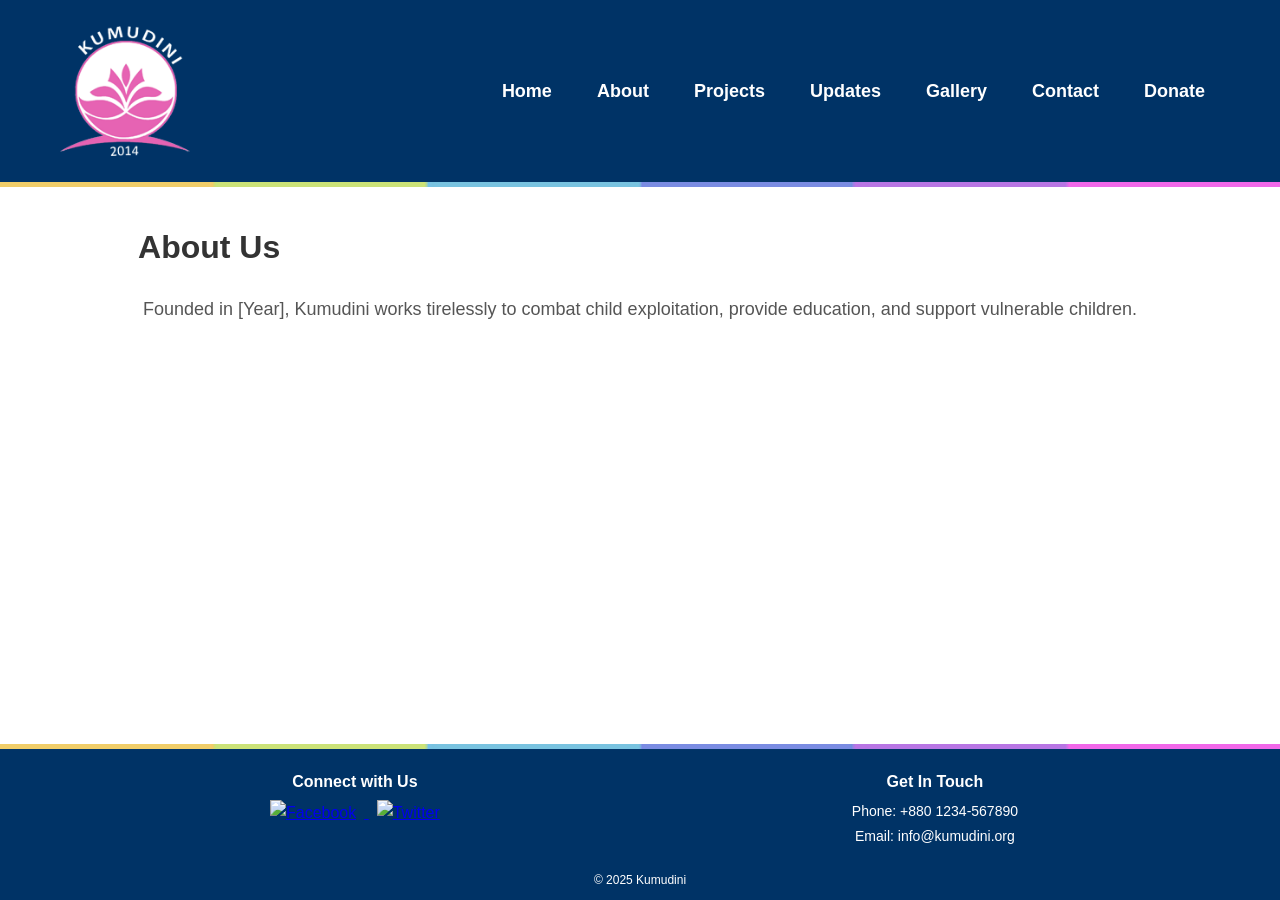
==== about.html @ 83e4e0fc "Updated Kumudini Website" ====
<!DOCTYPE html>
<html lang="en">
<head>
    <meta charset="UTF-8">
    <meta name="viewport" content="width=device-width, initial-scale=1.0">
    <title>About Us - Kumudini</title>
    <link rel="stylesheet" href="about.css">
</head>
<body>
    <header>
        <div class="header-content">
            <img src="logo_kumudini.png" alt="Kumudini Logo" class="logo">
            <nav>
                <a href="index.html" class="nav-btn">Home</a>
                <a href="about.html" class="nav-btn active">About</a>
                <a href="projects.html" class="nav-btn">Projects</a>
                <a href="updates.html" class="nav-btn">Updates</a>
                <a href="gallery.html" class="nav-btn">Gallery</a>
                <a href="contact.html" class="nav-btn">Contact</a>
                <a href="donate.html" class="nav-btn">Donate</a>
            </nav>
        </div>
    </header>
    <hr class="rainbow-line"> <!-- Rainbow line after header -->

    <main class="about-container">
        <h1>About Us</h1>
        <p>Founded in [Year], Kumudini works tirelessly to combat child exploitation, provide education, and support vulnerable children.</p>
    </main>

    <hr class="rainbow-line"> <!-- Rainbow line before footer -->
    <footer>
        <div class="footer-content">
            <div class="connect-with-us">
                <h3>Connect with Us</h3>
                <a href="https://www.facebook.com/KumudiniNepal" target="_blank">
                    <img src="https://upload.wikimedia.org/wikipedia/commons/5/51/Facebook_f_logo_%282019%29.svg" alt="Facebook" class="social-icon">
                </a>
                <a href="https://twitter.com/kumudininepal" target="_blank">
                    <img src="https://upload.wikimedia.org/wikipedia/commons/6/6f/Logo_of_Twitter.svg" alt="Twitter" class="social-icon">
                </a>
            </div>
            <div class="get-in-touch">
                <h3>Get In Touch</h3>
                <p>Phone: +880 1234-567890</p>
                <p>Email: <a href="mailto:info@kumudini.org">info@kumudini.org</a></p>
            </div>
            <p class="copyright">© 2025 Kumudini</p>
        </div>
    </footer>
</body>
</html>
---- about.css ----
/* Reset default styles */
* {
    margin: 0;
    padding: 0;
    box-sizing: border-box;
}

body {
    font-family: Arial, sans-serif;
    line-height: 1.6;
    min-height: 100vh;
    display: flex;
    flex-direction: column;
}

/* Header Styles */
header {
    background-color: #003366;
    padding: 26px 0;
    width: 100%;
}

.header-content {
    display: flex;
    align-items: center;
    justify-content: space-between;
    max-width: 1200px;
    margin: 0 auto;
    padding: 0 20px;
}

.logo {
    height: 130px;
    width: auto;
}

nav {
    display: flex;
    gap: 15px;
}

.nav-btn {
    color: white;
    text-decoration: none;
    font-size: 18px;
    font-weight: bold;
    padding: 8px 15px;
    transition: background-color 0.3s ease;
}

.nav-btn:hover {
    background-color: rgba(255, 255, 255, 0.1);
}

.nav-btn.active {
    border-radius: 5px;
}

.rainbow-line {
    background-image: url('clr.jpg');
    background-size: cover;
    background-position: center;
    height: 5px;
    width: 100%;
    border: none;
    margin: 0;
}

/* About Section */
.about-container {
    max-width: 1200px;
    margin: 35px auto 40px;
    padding: 0 20px;
    flex: 1; /* Allow main content to grow and push footer down */
}

.about-container h1 {
    font-size: 32px;
    color: #333;
    margin-bottom: 20px;
    text-align: left;
    transform: translateX(-5px);
}

.about-container p {
    font-size: 18px;
    color: #555;
    line-height: 1.8;
}

/* Footer */
footer {
    background-color: #003366;
    color: white;
    text-align: center;
    padding: 10px 0;
    width: 100%;
}

.footer-content {
    max-width: 1200px;
    margin: 0 auto;
    display: flex;
    flex-wrap: wrap;
    justify-content: space-around;
    align-items: flex-start;
    padding: 0 20px;
}

.connect-with-us, .get-in-touch {
    margin: 10px;
}

.connect-with-us h3, .get-in-touch h3 {
    font-size: 16px;
    margin-bottom: 5px;
    color: white;
}

.social-icon {
    width: 25px;
    height: 25px;
    margin: 0 8px;
    transition: opacity 0.3s ease;
}

.social-icon:hover {
    opacity: 0.8;
}

.get-in-touch p {
    font-size: 14px;
    margin: 3px 0;
}

.get-in-touch a {
    color: white;
    text-decoration: none;
}

.get-in-touch a:hover {
    text-decoration: underline;
}

.copyright {
    width: 100%;
    font-size: 12px;
    margin-top: 10px;
}

/* Responsive Design */
@media (max-width: 768px) {
    .header-content {
        flex-direction: column;
        text-align: center;
    }

    .logo {
        position: static;
        margin-bottom: 20px;
    }

    nav {
        flex-wrap: wrap;
        justify-content: center;
    }

    .about-container {
        margin-top: 250px; /* Adjust for stacked header on small screens */
    }

    .footer-content {
        flex-direction: column;
        text-align: center;
    }
}
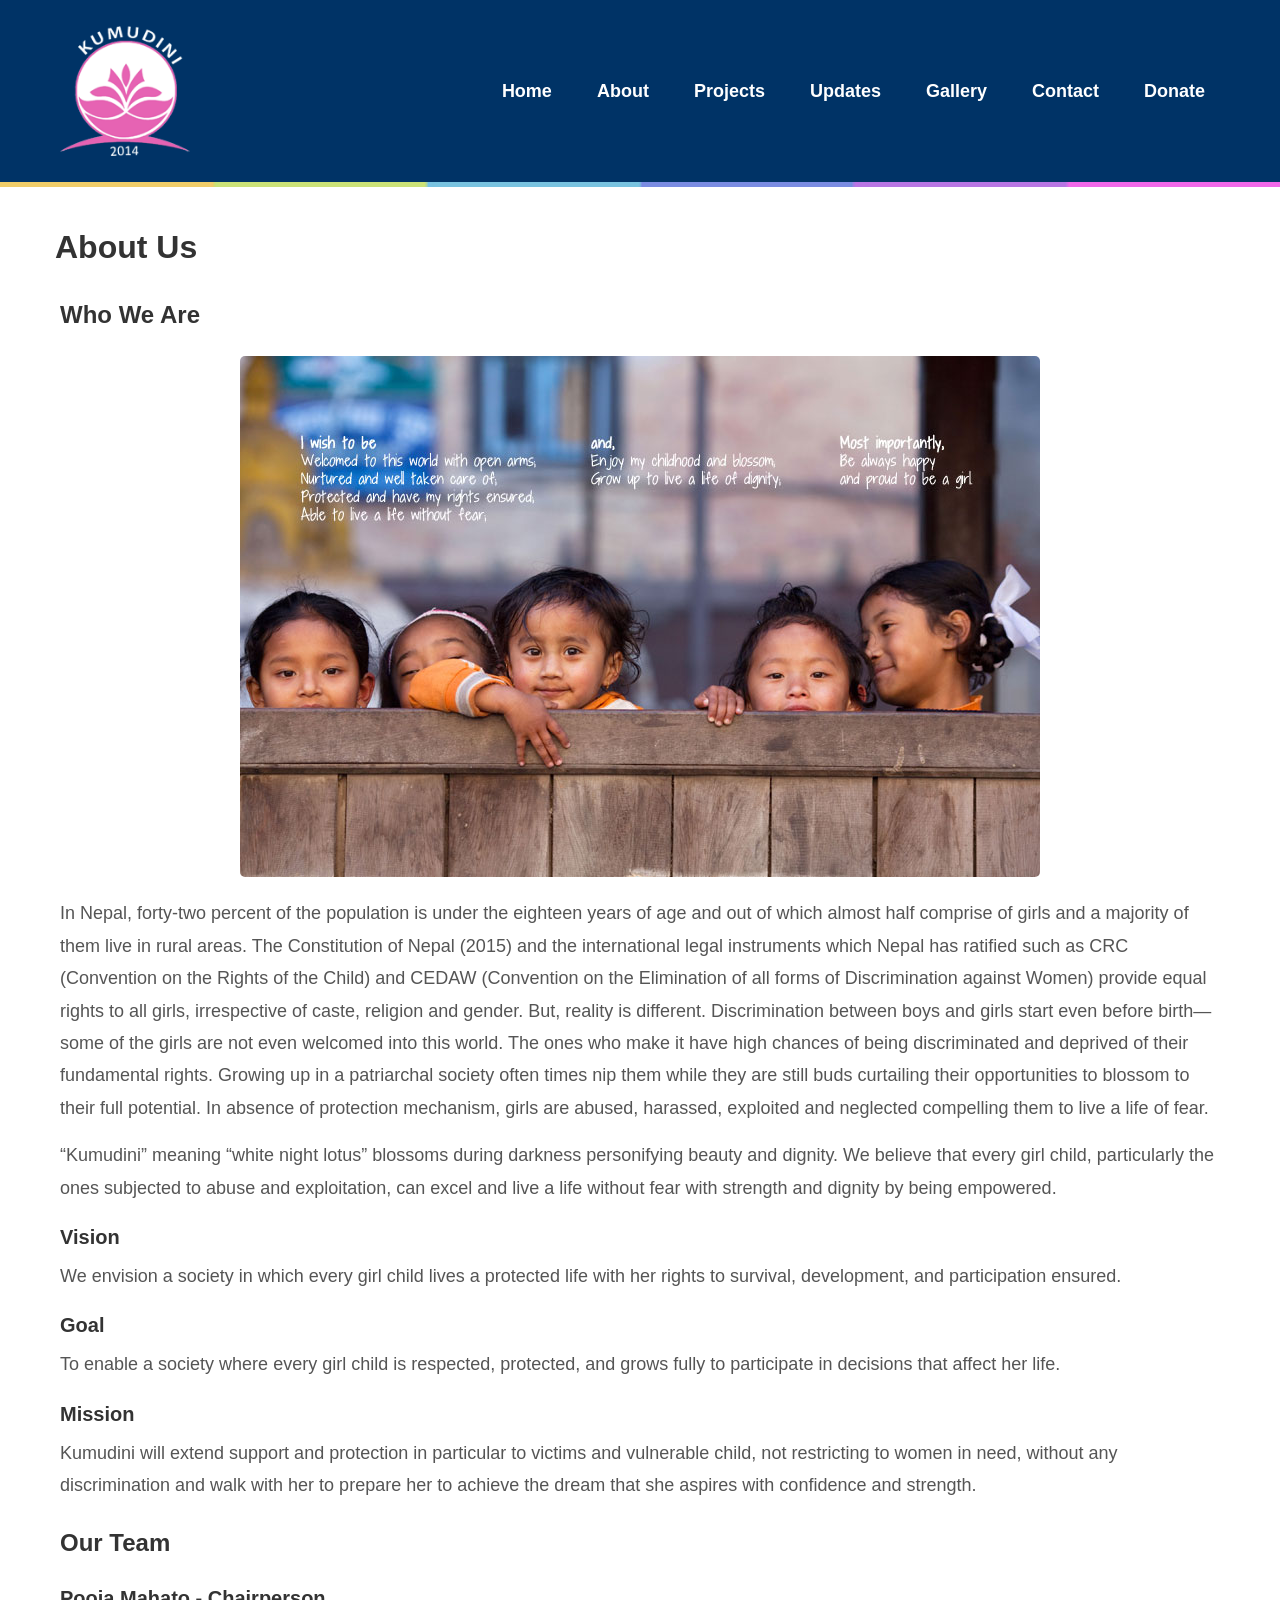
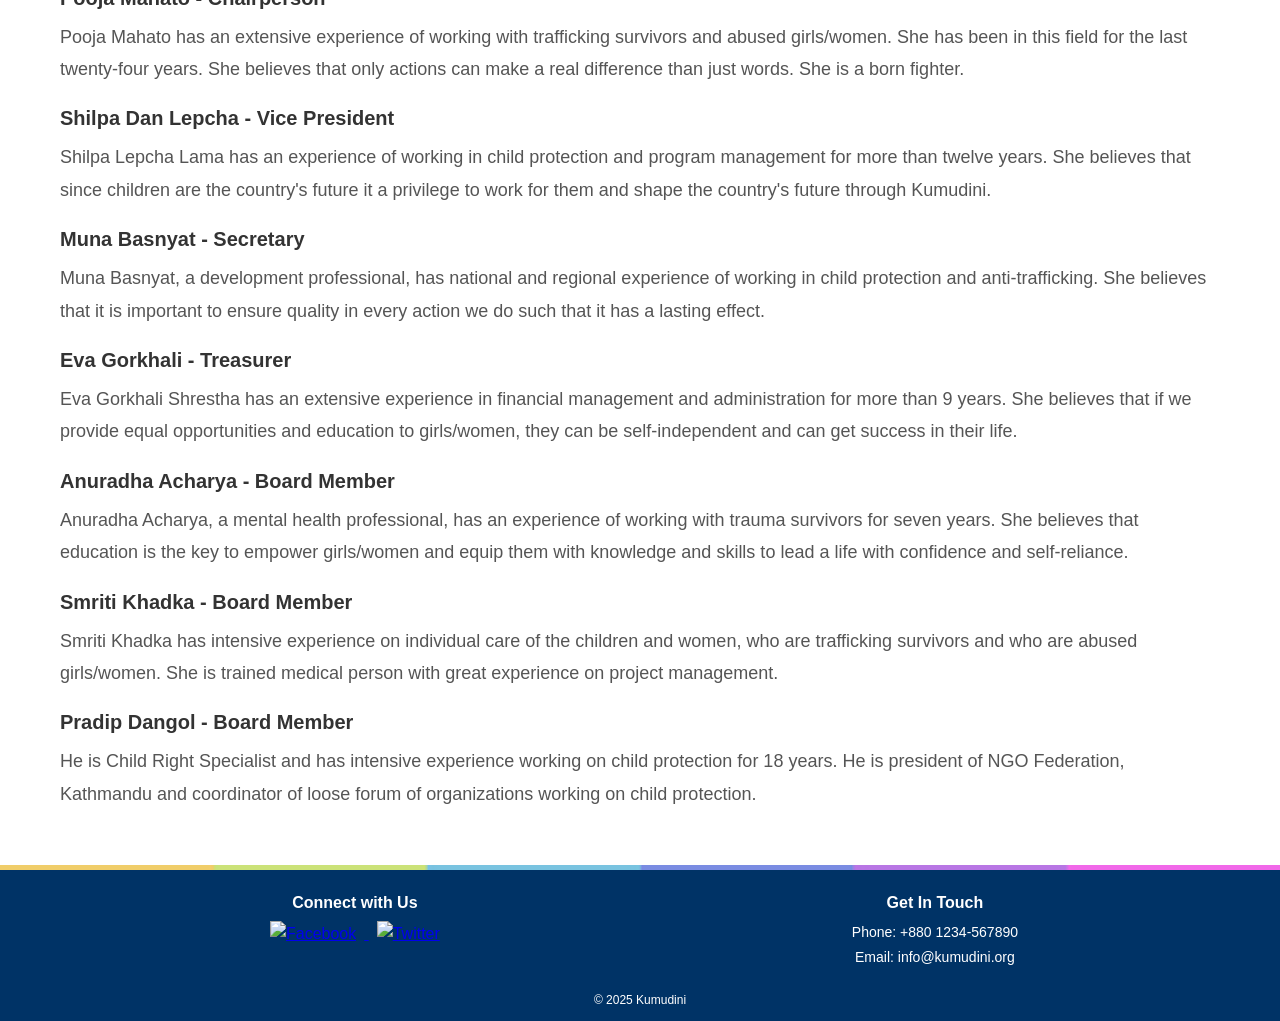
==== commit 0dae5fca: "update" ====
--- a/about.html
+++ b/about.html
@@ -5,6 +5,7 @@
     <meta name="viewport" content="width=device-width, initial-scale=1.0">
     <title>About Us - Kumudini</title>
     <link rel="stylesheet" href="about.css">
+    <script defer src="about.js"></script>
 </head>
 <body>
     <header>
@@ -12,7 +13,13 @@
             <img src="logo_kumudini.png" alt="Kumudini Logo" class="logo">
             <nav>
                 <a href="index.html" class="nav-btn">Home</a>
-                <a href="about.html" class="nav-btn active">About</a>
+                <div class="nav-dropdown">
+                    <a href="about.html" class="nav-btn active" id="about-btn">About</a>
+                    <div class="dropdown-content">
+                        <a href="#" id="who-we-are-btn">Who We Are</a>
+                        <a href="#" id="what-we-do-btn">What We Do</a>
+                    </div>
+                </div>
                 <a href="projects.html" class="nav-btn">Projects</a>
                 <a href="updates.html" class="nav-btn">Updates</a>
                 <a href="gallery.html" class="nav-btn">Gallery</a>
@@ -21,14 +28,16 @@
             </nav>
         </div>
     </header>
-    <hr class="rainbow-line"> <!-- Rainbow line after header -->
+    <hr class="rainbow-line">
 
     <main class="about-container">
         <h1>About Us</h1>
-        <p>Founded in [Year], Kumudini works tirelessly to combat child exploitation, provide education, and support vulnerable children.</p>
+        <div id="about-content">
+            <!-- Default content will be set to "Who We Are" via JS -->
+        </div>
     </main>
 
-    <hr class="rainbow-line"> <!-- Rainbow line before footer -->
+    <hr class="rainbow-line">
     <footer>
         <div class="footer-content">
             <div class="connect-with-us">
--- a/about.css
+++ b/about.css
@@ -1,4 +1,3 @@
-/* Reset default styles */
 * {
     margin: 0;
     padding: 0;
@@ -13,7 +12,6 @@
     flex-direction: column;
 }
 
-/* Header Styles */
 header {
     background-color: #003366;
     padding: 26px 0;
@@ -37,6 +35,7 @@
 nav {
     display: flex;
     gap: 15px;
+    position: relative;
 }
 
 .nav-btn {
@@ -56,6 +55,43 @@
     border-radius: 5px;
 }
 
+/* Dropdown Styles */
+.nav-dropdown {
+    position: relative;
+}
+
+.nav-dropdown .nav-btn {
+    display: inline-block;
+}
+
+.dropdown-content {
+    display: none;
+    position: absolute;
+    background-color: #003366;
+    min-width: 160px;
+    box-shadow: 0 8px 16px rgba(0, 0, 0, 0.2);
+    z-index: 1;
+    top: 100%;
+    left: 0;
+    border-radius: 5px;
+}
+
+.dropdown-content a {
+    color: white;
+    padding: 10px 15px;
+    text-decoration: none;
+    display: block;
+    font-size: 16px;
+}
+
+.dropdown-content a:hover {
+    background-color: rgba(255, 255, 255, 0.2);
+}
+
+.nav-dropdown:hover .dropdown-content {
+    display: block;
+}
+
 .rainbow-line {
     background-image: url('clr.jpg');
     background-size: cover;
@@ -66,12 +102,11 @@
     margin: 0;
 }
 
-/* About Section */
 .about-container {
     max-width: 1200px;
     margin: 35px auto 40px;
     padding: 0 20px;
-    flex: 1; /* Allow main content to grow and push footer down */
+    flex: 1;
 }
 
 .about-container h1 {
@@ -82,13 +117,35 @@
     transform: translateX(-5px);
 }
 
-.about-container p {
+#about-content {
     font-size: 18px;
     color: #555;
     line-height: 1.8;
 }
 
-/* Footer */
+#about-content h2 {
+    font-size: 24px;
+    color: #333;
+    margin: 20px 0 10px;
+}
+
+#about-content h3 {
+    font-size: 20px;
+    color: #333;
+    margin: 15px 0 5px;
+}
+
+#about-content p {
+    margin-bottom: 15px;
+}
+
+#about-content img {
+    max-width: 100%;
+    height: auto;
+    margin: 20px 0;
+    border-radius: 5px;
+}
+
 footer {
     background-color: #003366;
     color: white;
@@ -148,7 +205,6 @@
     margin-top: 10px;
 }
 
-/* Responsive Design */
 @media (max-width: 768px) {
     .header-content {
         flex-direction: column;
@@ -165,12 +221,38 @@
         justify-content: center;
     }
 
+    .nav-dropdown .dropdown-content {
+        position: static;
+        display: none;
+        width: 100%;
+        text-align: center;
+    }
+
+    .nav-dropdown:hover .dropdown-content {
+        display: block;
+    }
+
     .about-container {
-        margin-top: 250px; /* Adjust for stacked header on small screens */
+        margin-top: 250px;
     }
 
     .footer-content {
         flex-direction: column;
         text-align: center;
     }
+}
+
+/* Add this to existing about.css */
+.team-member {
+    display: flex;
+    align-items: center;
+    gap: 15px;
+    margin-bottom: 10px;
+}
+
+.team-member img {
+    width: 50px;
+    height: 50px;
+    border-radius: 50%;
+    object-fit: cover;
 }
